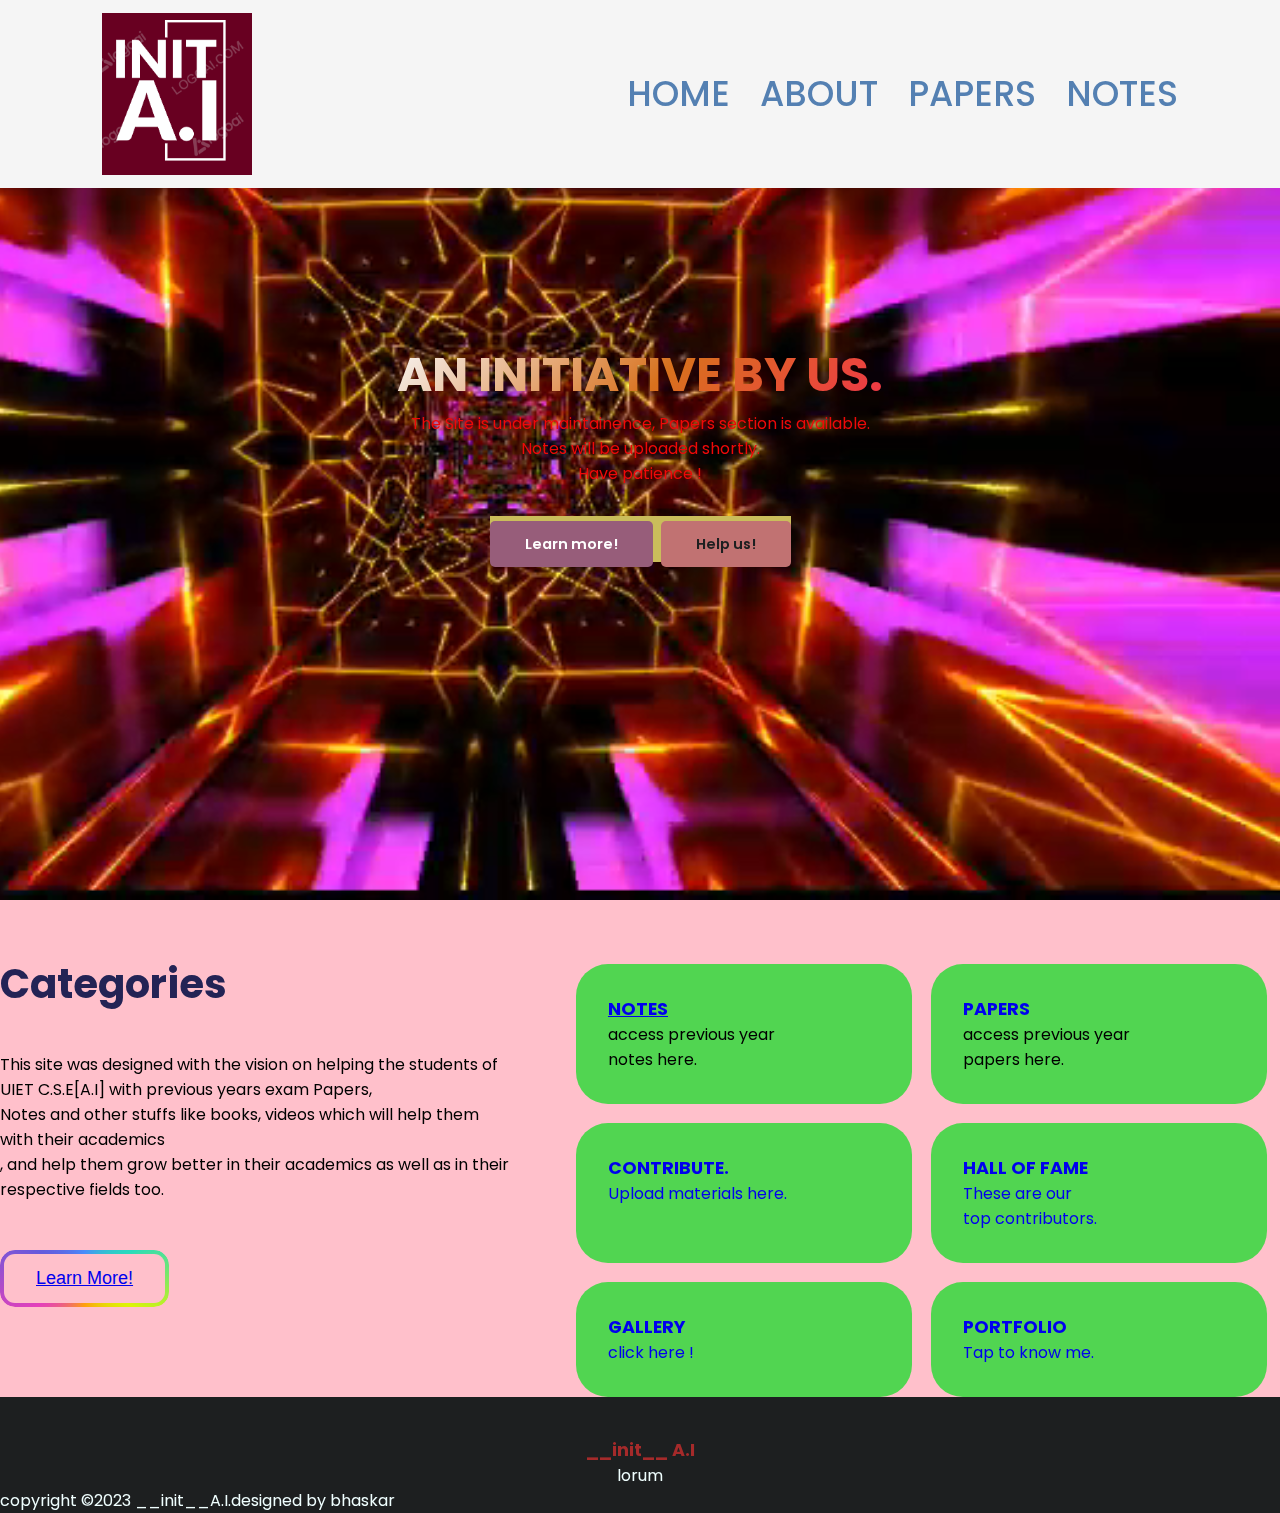
==== index.html @ b9704535 "Update index.html" ====
<!DOCTYPE html>
<html lang="en">
<head>
    <meta charset="UTF-8">
    <meta http-equiv="X-UA-Compatible" content="IE=edge">
    <meta name="viewport" content="width=device-width, initial-scale=1.0">
    <title>HTML Website</title>
    <link rel="stylesheet" href="style.css">
    <link rel="preconnect" href="https://fonts.googleapis.com">
    <link rel="preconnect" href="https://fonts.gstatic.com" crossorigin>
    <link href="https://fonts.googleapis.com/css2?family=Poppins:wght@300;400&display=swap" rel="stylesheet">

    <link rel="stylesheet" href="https://unicons.iconscout.com/release/v4.0.0/css/line.css">
</head>
<body>
    <!--------NAVIGATION------->
    <nav>
        <img src="images/Screenshot (2).png" alt="">
        <div class="navigation">
            <ul>
                <li><a href="index.html">HOME</a></li>
                <li><a href="portfolio.html">ABOUT</a></li>
                <li><a href="papers.html">PAPERS</a></li>
                <li><a href="notes.html">NOTES</a></li>
            </ul>

        </div>
    </nav>

    <!--        HOME    -->

    <section id="home">
        <h1 class="rainbow" style="font-size: 3rem;">An Initiative By Us.</h1>
        <p>The Site is under maintainence, Papers section is available.<br>Notes will be uploaded shortly.<br> Have patience !</p>
        <div class="btn">
            <a class="blue" href="excess.html">Learn more!</a>
            <a class="yellow" href="help.html">Help us!</a>
        </div>
    </section>

    <!-----END HOME  -->

    <!-----CATEGORIES    -->

    <section class="categories">
        <div class="categories_container">

            <video autoplay loop muted plays-inline class="background-clip">
                <source src="Background.mp4" type="video/mp4">
            </video>
            
            <div class="categories_left">
                <h1>Categories</h1>
                <p>This site was designed with the vision on helping the students of UIET C.S.E[A.I] with previous years exam Papers,<br>Notes and other stuffs like books, videos which will help them with their academics<br>, and help them grow better in their academics as well as in their respective fields too.</p>
                <button><a href="excess.html">Learn More!</a></button>
                <!--<button type="button" class="btn"><a href="#">Learn More!</a></button>-->
            </div>
            <div class="categories_right">
                <article class="category">
                    <span class="category_icon"><i class="uil uil-sigma"></i></span>
                    <h6><a href="notes.html">NOTES</a></h6>
                    <p>access previous year<br>notes here.</p>
                </article>
                <article class="category">
                    <span class="category_icon"><i class="uil uil-text-size"></i></span>
                    <h6><a href="papers.html" style="text-decoration:none;">PAPERS</a></h6>
                    <p>access previous year<br>papers here.</p>
                </article>
                <article class="category">
                    <span class="category_icon"><i class="uil uil-x-add"></i></span>
                    <h6><a href="help.html" style="text-decoration:none;">CONTRIBUTE.</a></h6>
                    <p><a href="help.html" style="text-decoration:none;">Upload materials here.</a></p>
                </article>
                <article class="category">
                    <span class="category_icon"><i class="uil uil-ninja"></i></span>
                    <h6><a href="testimonial.html" style="text-decoration:none;">HALL OF FAME</a></h6>
                    <p><a href="testimonial.html" style="text-decoration:none;">These are our <br>top contributors.</a></p>
                </article>
                <article class="category">
                    <span class="category_icon"><i class="uil uil-balance-scale"></i></span>
                    <h6><a href="excess.html" style="text-decoration:none;">GALLERY</a></h6>
                    <p><a href="excess.html" style="text-decoration:none;">click here !</a></p>
                </article>
                <article class="category">
                    <span class="category_icon"><i class="uil uil-archive-alt"></i></span>
                    <h6><a href="portfolio.html" style="text-decoration:none;">PORTFOLIO</a></h6>
                    <p><a href="portfolio.html" style="text-decoration:none;">Tap to know me.</a></p>
                </article>
            </div>
        </div>
    </section>

    <footer>
        <div class="footer_content">
            <h6 style="color: brown;">__init__ A.I</h6>
            <p>lorum</p>
            <ul class="socials">
                <li><a href="https://github.com/bhaskarr103"><i class="uil uil-github"></i></i></a></li>
                <li><a href="#"><i class="uil uil-instagram-alt"></i></a></li>
                <li><a href="#"><i class="uil uil-telegram-alt"></i></a></li>
                <li><a href="https://www.linkedin.com/in/bhaskar-r-bab214249"><i class="uil uil-linkedin-alt"></i></a></li>
            </ul>               
        </div>
        <div class="footer_bottom">
            <p>copyright &copy;2023 __init__A.I.designed by<sapan> bhaskar</span></p>
        </div>
    </footer>
</body>
</html>
---- style.css ----
* {
    margin: 0;
    padding: 0;
    box-sizing: border-box;
}

body {
    font-family: 'Poppins', sans-serif;
}

/*          GLOBAL TAGS      */


h1 {
    font-size: 2.5rem;
    font-weight: 700;
    color: rgb(35,35,85);
}

span {
    font-size: .9rem;
    color: #757373;
}

h6 {
    font-size: 1.1rem;
    color: rgb(24,24,49);
}

/*        NAVIGATION      */
nav {
    position: fixed;
    width: 100%;
    background-color:whitesmoke;
    display: flex;
    flex-direction: row;
    justify-content: space-between;
    align-items: center;
    padding: 1vw 8vw;
    box-shadow: 2px 2px 10px rgb(0,0,0,0);
}

nav img {
    width: 150px;
    cursor: pointer;
}

nav .navigation ul {
    display: flex;
    justify-content: flex-end;
    align-items: center;
}

nav .navigation ul li {
    list-style: none;
    margin-left: 30px;
}

nav .navigation ul li a {
    text-decoration: none;
    color: rgb(84, 128, 178);
    font-size: 35px;
    font-weight: 500;
    transition: 0.3s ease;
}

nav .navigation ul li a:hover {
    color: yellowgreen;
}


    /* Media Queries for navigation. */

    @media only screen and (max-width: 600px) {
        nav {
            flex-direction: column;
            padding: 1vw;
        }

        nav img {
            width: 100px;
        }

        nav .navigation ul li {
            margin: 10px 6px;
        }

        nav .navigation ul li a {
            font-size: 20px;
        }
    }

    @media only screen and (min-width: 601px) and (max-width: 1024px) {
        nav {
            padding: 1vw 4vw;
        }

        nav img {
            width: 120px;
        }

        nav .navigation ul li {
            margin-left: 20px;
        }

        nav .navigation ul li a {
            font-size: 25px;
        }
    }


/*       home     */

#home{
    /*background-image: linear-gradient(rgb(9,5,54,0.3),rgb(5,7,46,0.4)),url(images/Educational-Web-Development-and-design-banner.png);*/
    width: 100%;
    height: 100vh;
    background-size:cover;
    bacground-position: center;
    display: flex;
    flex-direction: column;
    justify-content: center;
    align-items: center;
    text-align: center;
    padding:40px;
}

#home h2 {
    color: #ecc903;
    font-size: 3.2rem;
    letter-spacing: 1px;
}

#home p {
    width: 50%;
    color:#ee0909;
    font-size: 1rem;
    line-height: 25px;
}

#home .btn {
    margin-top: 30px;
}

#home a {
    text-decoration: none;
    font-size: 0.9rem;
    padding: 13px 35px;
    background-color: #fff;
    font-weight: 600;
    border-radius:5px;
}

#home a.blue {
    color: #fff;
    background: rgb(151, 93, 122);
}

#home a.blue:hover {
    color: tomato;
    background: rgb(141, 246, 22);
}

#home a.yellow {
    color: #1d1f20;
    background: rgb(193, 114, 114);
}

#home a.yellow:hover {
    color: #dbc33a;
    background: rgb(46, 166, 39);
}

.rainbow
{
   text-transform: uppercase;
  background-image: linear-gradient(
    -225deg,
    #f8f8f8 0%,
    #d8711d 29%,
    #ff1361 67%,
    #3c28ef 100%
  );
  background-size: auto auto;
  background-clip: border-box;
  background-size: 200% auto;
  color: #fff;
  background-clip: text;
  text-fill-color: transparent;
  -webkit-background-clip: text;
  -webkit-text-fill-color: transparent;
  animation: textclip 2s linear infinite;
  display: inline-block;
      font-size: 19px;
}

@keyframes textclip {
    to {
      background-position: 200% center;
    }
  }

/*       CATEGORIES         */


.categories {
    background: pink;
}

.categories h1 {
    line-height:1;
    margin-bottom: 3rem;
    margin-top:4rem;
}

.categories_container {
    display: grid;
    grid-template-columns: 40% 60%;
    gap: 4rem;
}


button {
    --border-radius: 15px;
    --border-width: 4px;
    appearance: none;
    position: relative;
    padding: 1em 2em;
    border: 0;
    background-color: pink;
    font-family: "Roboto", Arial, "Segoe UI", sans-serif;
    font-size: 18px;
    font-weight: 500;
    color: #fff;
    z-index: 2;
   }
   
   button::after {
    --m-i: linear-gradient(pink, pink);
    --m-o: content-box, padding-box;
    content: "";
    position: absolute;
    left: 0;
    top: 0;
    width: 100%;
    height: 100%;
    padding: var(--border-width);
    border-radius: var(--border-radius);
    background-image: conic-gradient(
           #488cfb,
           #29dbbc,
           #ddf505,
           #ff9f0e,
           #e440bb,
           #655adc,
           #488cfb
       );
    -webkit-mask-image: var(--m-i), var(--m-i);
    mask-image: var(--m-i), var(--m-i);
    -webkit-mask-origin: var(--m-o);
    mask-origin: var(--m-o);
    -webkit-mask-clip: var(--m-o);
    mask-composite: exclude;
    -webkit-mask-composite: destination-out;
    filter: hue-rotate(0);
    animation: rotate-hue linear 500ms infinite;
    animation-play-state: paused;
   }
   
   button:hover::after {
    animation-play-state: running;
   }
   
   @keyframes rotate-hue {
    to {
     filter: hue-rotate(1turn);
    }
   }
   
   button,
   button::after {
    box-sizing: border-box;
   }
   
   button:active {
    --border-width: 5px;
   }


.background-clip{
    position:absolute;
    /*height: 100vh;*/
    right: 0;
    /*left: 0;*/
    bottom: 0;
    z-index: -1;
}

@media (min-aspect-ratio:16/9){
    .background-clip{
        width: 100%;
        height: auto;
    }
}

@media (max-aspect-ratio:16/9){
    .background-clip{
        width:auto;
        height:100%;
    }
}


.categories_left p {
    margin: 1rem 0 3rem;
}

.categories_right {
    display: grid;
    grid-template-columns: repeat(2, 1fr);
    gap: 1.2rem;
    margin-top: 4rem;
    margin-right: 10%;
}

.category {
    background: rgb(81, 213, 81);
    padding: 2rem;
    border-radius: 2rem;
    transition: all 400ms ease;
}

.category:hover {
    box-shadow: 0 3rem 3rem rgb(0,0,0,0.3);
}


.uil-text-size {
    font-size: 50px;
    font-weight: 700;
    color:aqua;
}

.uil-sigma {
    font-size: 50px;
    font-weight: 700;
    color:rgb(201, 111, 26);
}

.uil-x-add {
    font-size: 50px;
    font-weight: 700;
    color:aqua;
}

.uil-ninja {
    font-size: 50px;
    font-weight: 700;
    color:rgb(201, 111, 26);
}

.uil-balance-scale {
    font-size: 50px;
    font-weight: 700;
    color:rgb(201, 111, 26);
}

.uil-archive-alt {
    font-size: 50px;
    font-weight: 700;
    color:rgb(32, 174, 206);
}

footer {
    background:#1d1f20;
    height:auto;
    width: auto;
    padding-top:40px;
    color:azure;
}

.footer_content {
    display: flex;
    align-items: center;
    justify-content: center;
    flex-direction: column;
    text-align: center;
}

.uil-github {
    font-size:30px;
}

.uil-instagram-alt {
    font-size:30px;
}

.uil-telegram-alt {
    font-size:30px;
}

.uil-linkedin-alt {
    font-size:30px;
}

.socials {
    list-style: none;
}

.btn {
    background-color: rgb(202, 189, 91);
    font-size: 30px;
}



/* Responsive Styles */

@media screen and (max-width: 768px) {
    body {
      font-size: 14px;
    }
  
    nav img {
      width: 120px;
    }
  
    nav .navigation ul li a {
      font-size: 20px;
    }
  
    #home h2 {
      font-size: 1.8rem;
    }
  
    #home p {
      width: 80%;
      font-size: 0.8rem;
    }
  
    #home a {
      font-size: 0.8rem;
      padding: 10px 25px;
    }
  
    .categories_container {
      grid-template-columns: 100%;
    }
  
    .categories_right {
      grid-template-columns: 100%;
    }
  }
  
  /* Keyframes for animation */
  
  @keyframes fadeIn {
    0% {
      opacity: 0;
      transform: translateY(20px);
    }
    100% {
      opacity: 1;
      transform: translateY(0);
    }
  }
  
  /* Apply animations to elements */
  
  #home {
    animation: fadeIn 1s ease-in-out;
  }
  
  .categories_container,
  .categories_right {
    animation: fadeIn 1s ease-in-out;
    animation-delay: 0.5s;
  }
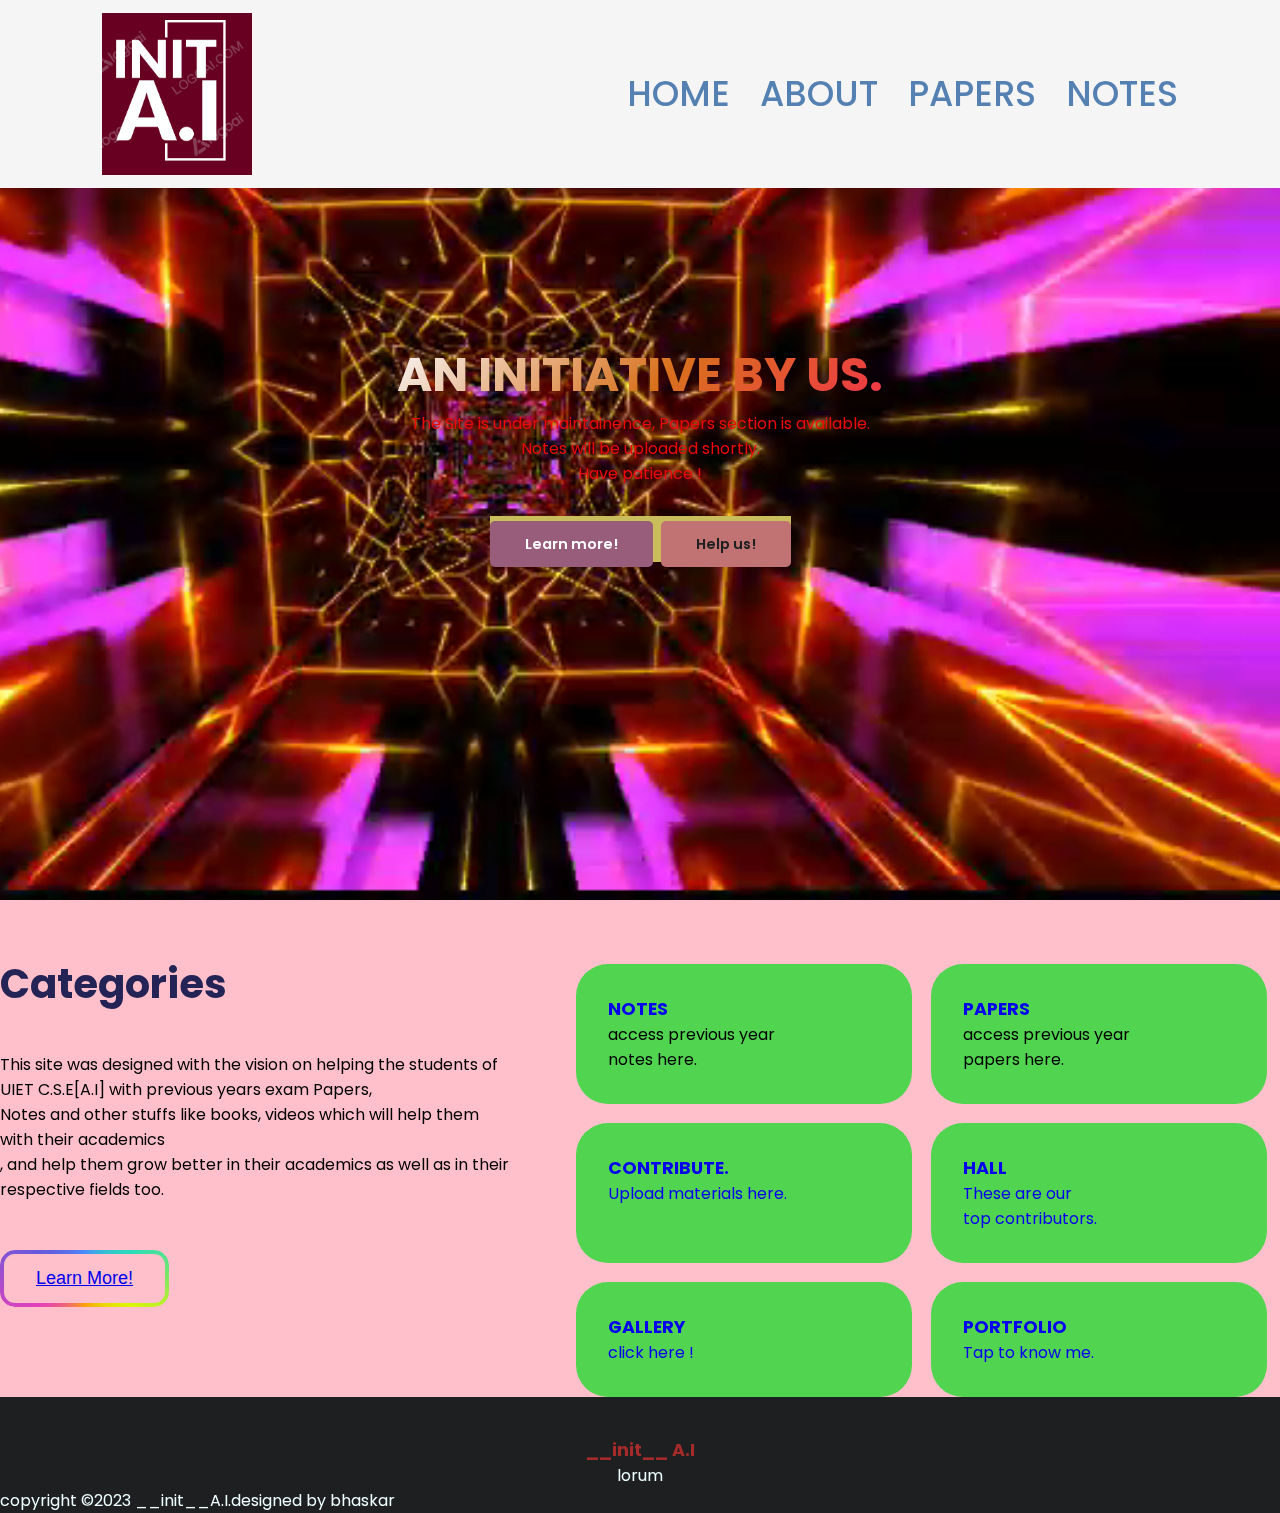
==== commit e39e58ef: "Update index.html" ====
--- a/index.html
+++ b/index.html
@@ -58,7 +58,7 @@
             <div class="categories_right">
                 <article class="category">
                     <span class="category_icon"><i class="uil uil-sigma"></i></span>
-                    <h6><a href="notes.html">NOTES</a></h6>
+                    <h6><a href="notes.html" style="text-decoration:none;">NOTES</a></h6>
                     <p>access previous year<br>notes here.</p>
                 </article>
                 <article class="category">
@@ -73,7 +73,7 @@
                 </article>
                 <article class="category">
                     <span class="category_icon"><i class="uil uil-ninja"></i></span>
-                    <h6><a href="testimonial.html" style="text-decoration:none;">HALL OF FAME</a></h6>
+                    <h6><a href="testimonial.html" style="text-decoration:none;">HALL</a></h6>
                     <p><a href="testimonial.html" style="text-decoration:none;">These are our <br>top contributors.</a></p>
                 </article>
                 <article class="category">
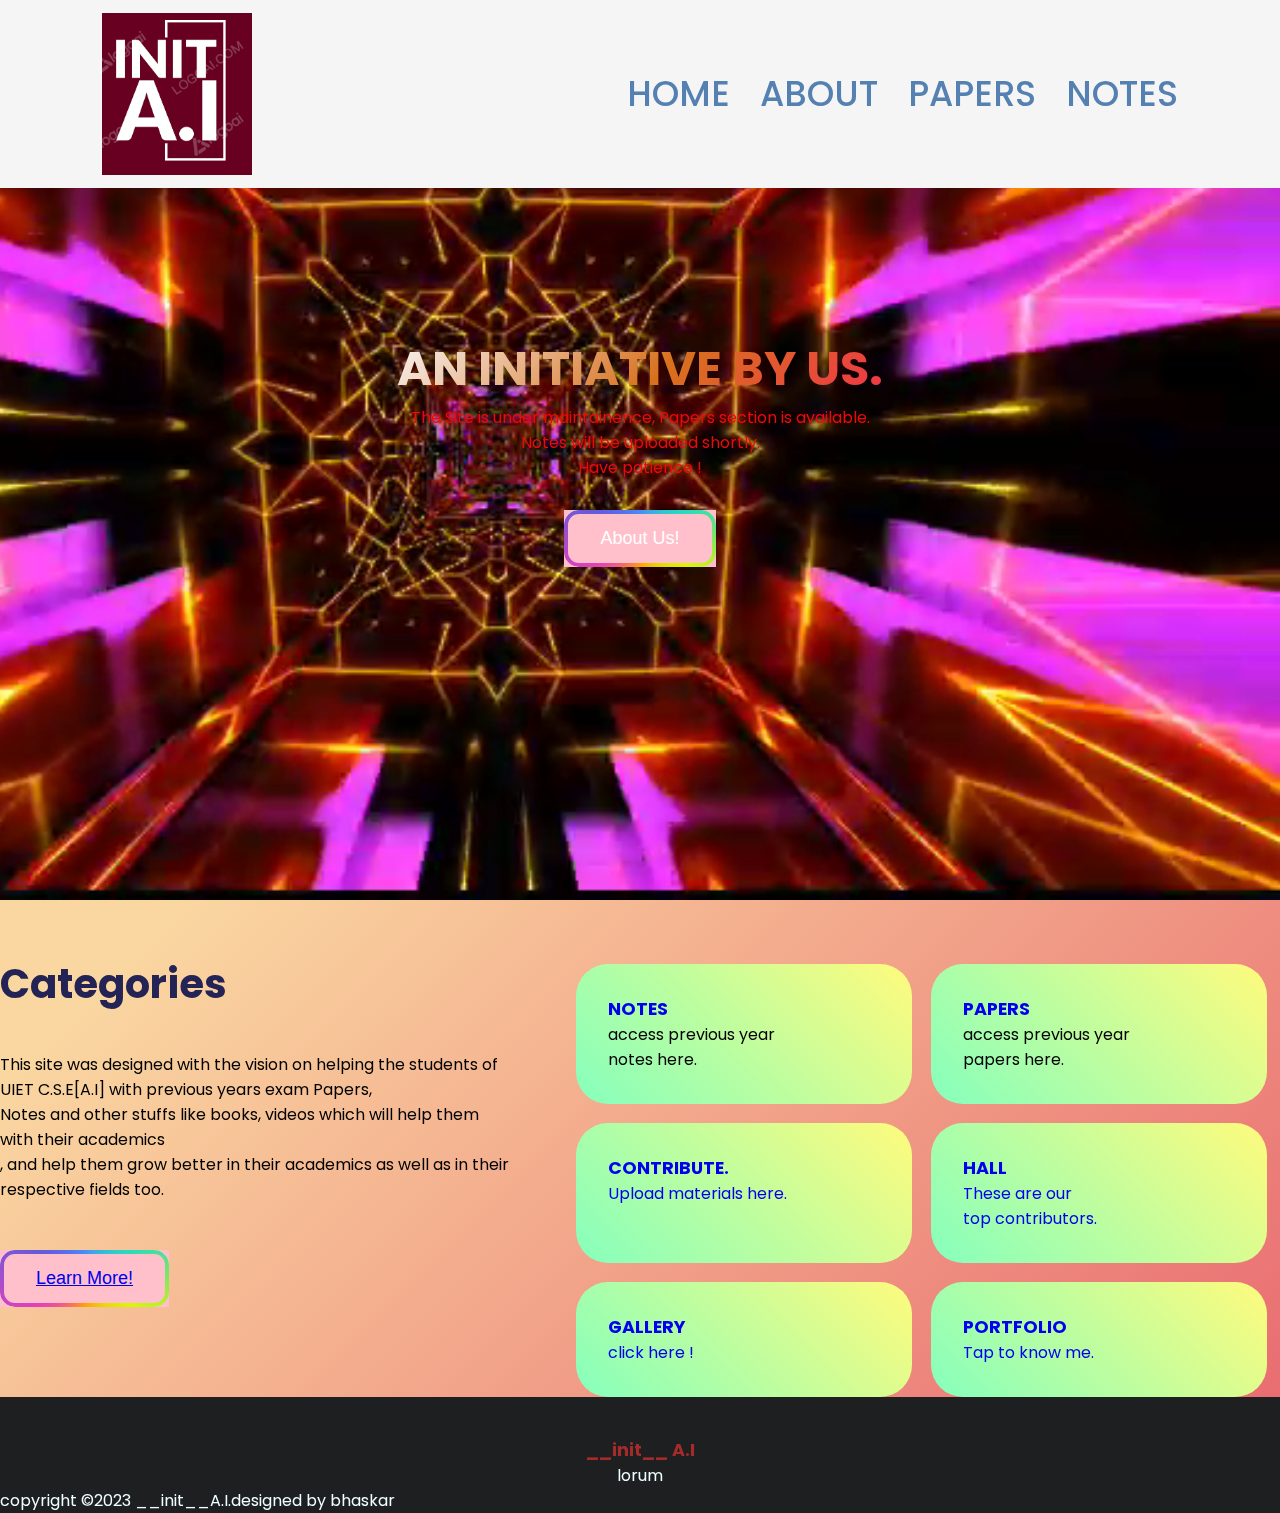
==== commit bcf9fc9c: "Update index.html" ====
--- a/index.html
+++ b/index.html
@@ -33,8 +33,7 @@
         <h1 class="rainbow" style="font-size: 3rem;">An Initiative By Us.</h1>
         <p>The Site is under maintainence, Papers section is available.<br>Notes will be uploaded shortly.<br> Have patience !</p>
         <div class="btn">
-            <a class="blue" href="excess.html">Learn more!</a>
-            <a class="yellow" href="help.html">Help us!</a>
+            <button class="button-36" role="button">About Us!</button>
         </div>
     </section>
 
--- a/style.css
+++ b/style.css
@@ -140,6 +140,7 @@
 
 #home .btn {
     margin-top: 30px;
+    background-color:rgb(228, 63, 206);
 }
 
 #home a {
@@ -204,7 +205,7 @@
 
 
 .categories {
-    background: pink;
+    background-image: linear-gradient( 135deg, #FAD7A1 10%, #E96D71 100%);
 }
 
 .categories h1 {
@@ -324,7 +325,11 @@
 }
 
 .category {
-    background: rgb(81, 213, 81);
+
+    background-color: #85FFBD;
+    background-image: linear-gradient(45deg, #85FFBD 0%, #FFFB7D 100%);
+
+    /*background: rgb(81, 213, 81);*/
     padding: 2rem;
     border-radius: 2rem;
     transition: all 400ms ease;
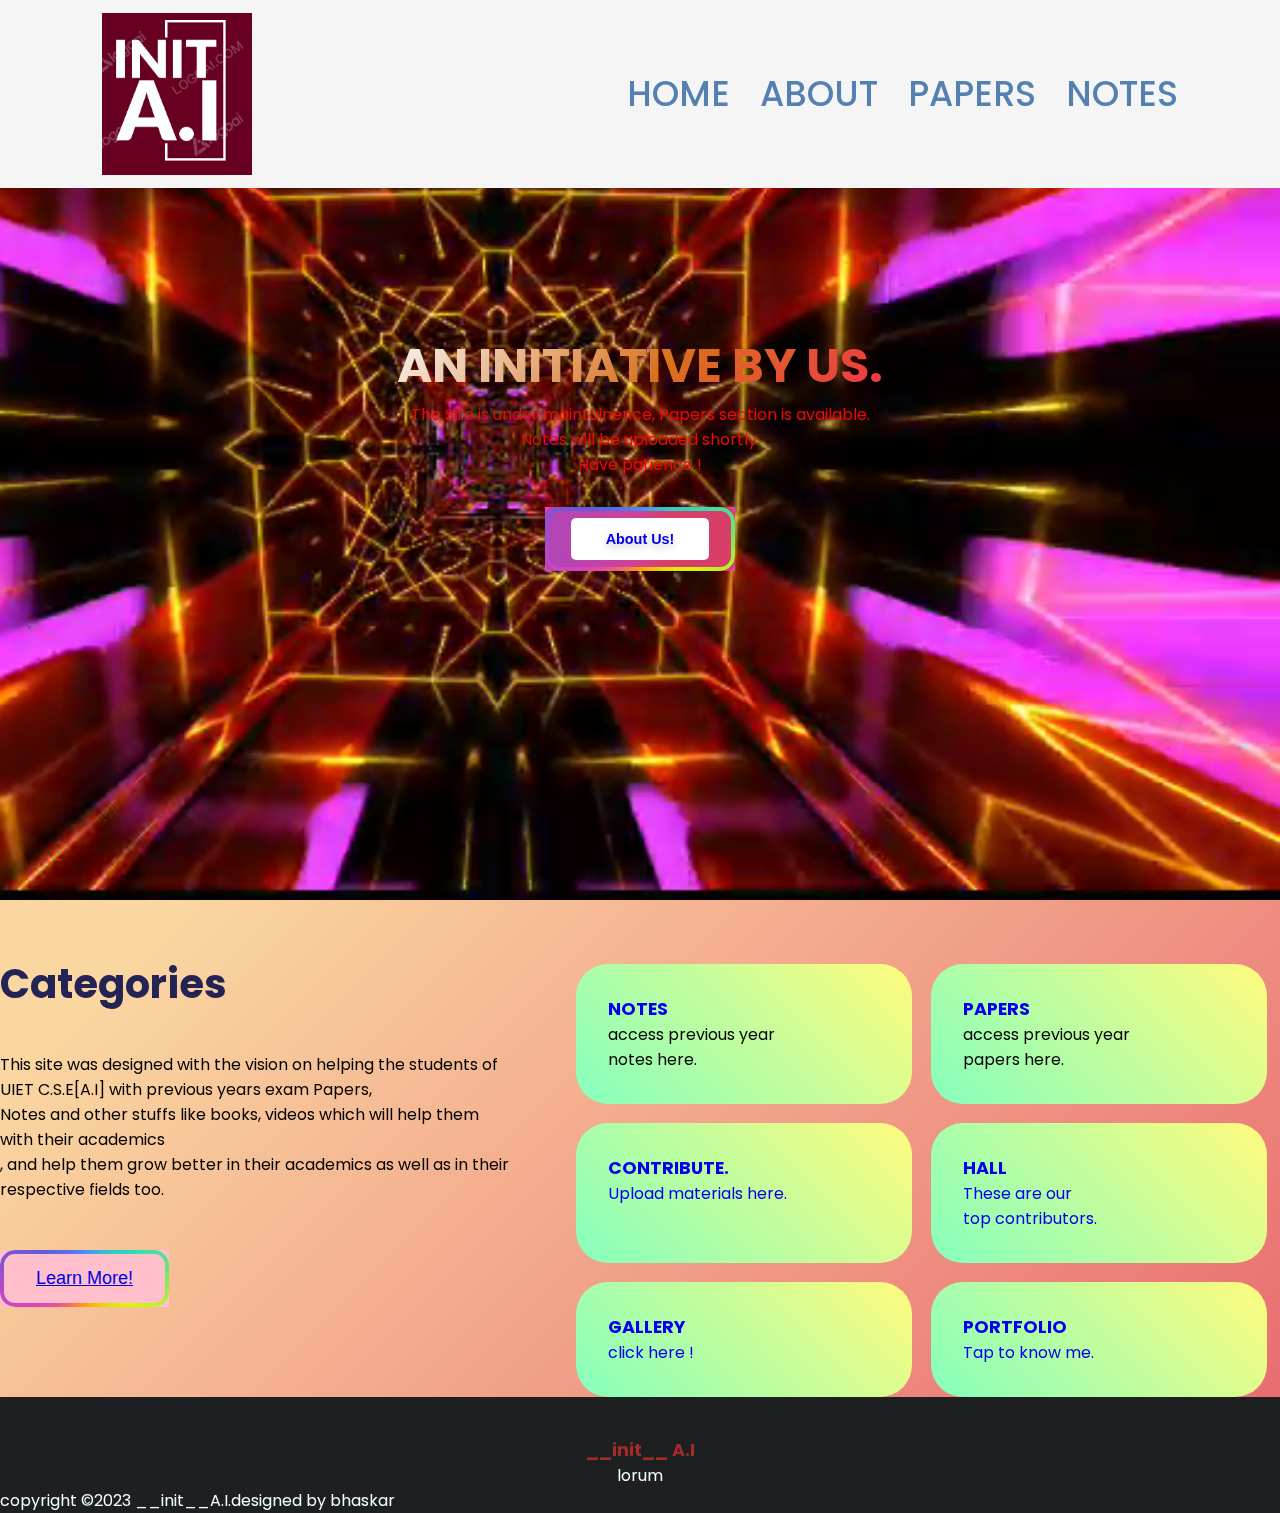
==== commit b413fc1d: "Update index.html" ====
--- a/index.html
+++ b/index.html
@@ -33,7 +33,7 @@
         <h1 class="rainbow" style="font-size: 3rem;">An Initiative By Us.</h1>
         <p>The Site is under maintainence, Papers section is available.<br>Notes will be uploaded shortly.<br> Have patience !</p>
         <div class="btn">
-            <button class="button-36" role="button">About Us!</button>
+            <button class="button-36" role="button"><a href="excess.html">About Us!</a></button>
         </div>
     </section>
 
--- a/style.css
+++ b/style.css
@@ -142,6 +142,39 @@
     margin-top: 30px;
     background-color:rgb(228, 63, 206);
 }
+
+#home .button-36 {
+    background-image: linear-gradient(92.88deg, #b345b5 9.16%, #cc439c 43.89%, #d73f68 64.72%);
+    border-radius: 8px;
+    border-style: none;
+    box-sizing: border-box;
+    color: #FFFFFF;
+    cursor: pointer;
+    flex-shrink: 0;
+    font-family: "Inter UI","SF Pro Display",-apple-system,BlinkMacSystemFont,"Segoe UI",Roboto,Oxygen,Ubuntu,Cantarell,"Open Sans","Helvetica Neue",sans-serif;
+    font-size: 16px;
+    font-weight: 500;
+    height: 4rem;
+    padding: 0 1.6rem;
+    text-align: center;
+    text-shadow: rgba(0, 0, 0, 0.25) 0 3px 8px;
+    transition: all .5s;
+    user-select: none;
+    -webkit-user-select: none;
+    touch-action: manipulation;
+  }
+  
+  .button-36:hover {
+    box-shadow: rgba(80, 63, 205, 0.5) 0 1px 30px;
+    transition-duration: .1s;
+  }
+  
+  @media (min-width: 768px) {
+    .button-36 {
+      padding: 0 2.6rem;
+    }
+  }
+
 
 #home a {
     text-decoration: none;
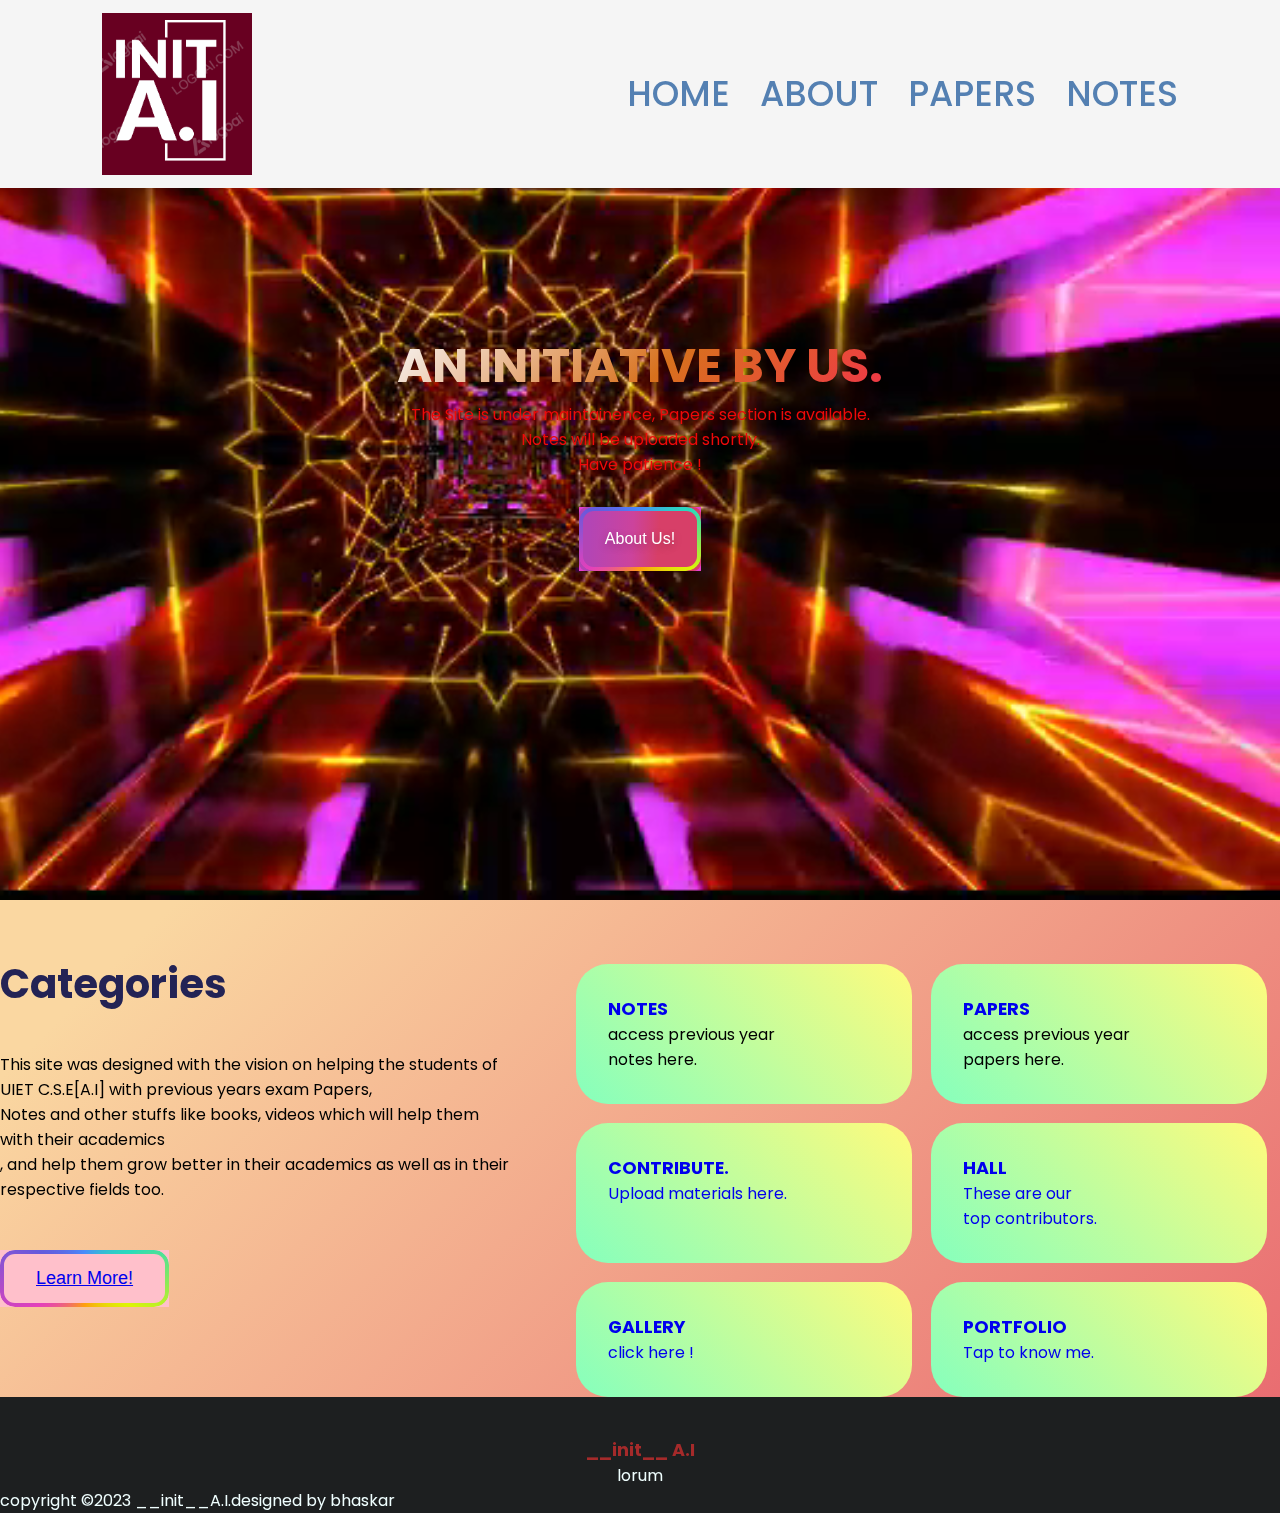
==== commit c86d835a: "Update index.html" ====
--- a/index.html
+++ b/index.html
@@ -33,7 +33,7 @@
         <h1 class="rainbow" style="font-size: 3rem;">An Initiative By Us.</h1>
         <p>The Site is under maintainence, Papers section is available.<br>Notes will be uploaded shortly.<br> Have patience !</p>
         <div class="btn">
-            <button class="button-36" role="button"><a href="excess.html">About Us!</a></button>
+            <button class="button-36" role="button">About Us!</button>
         </div>
     </section>
 
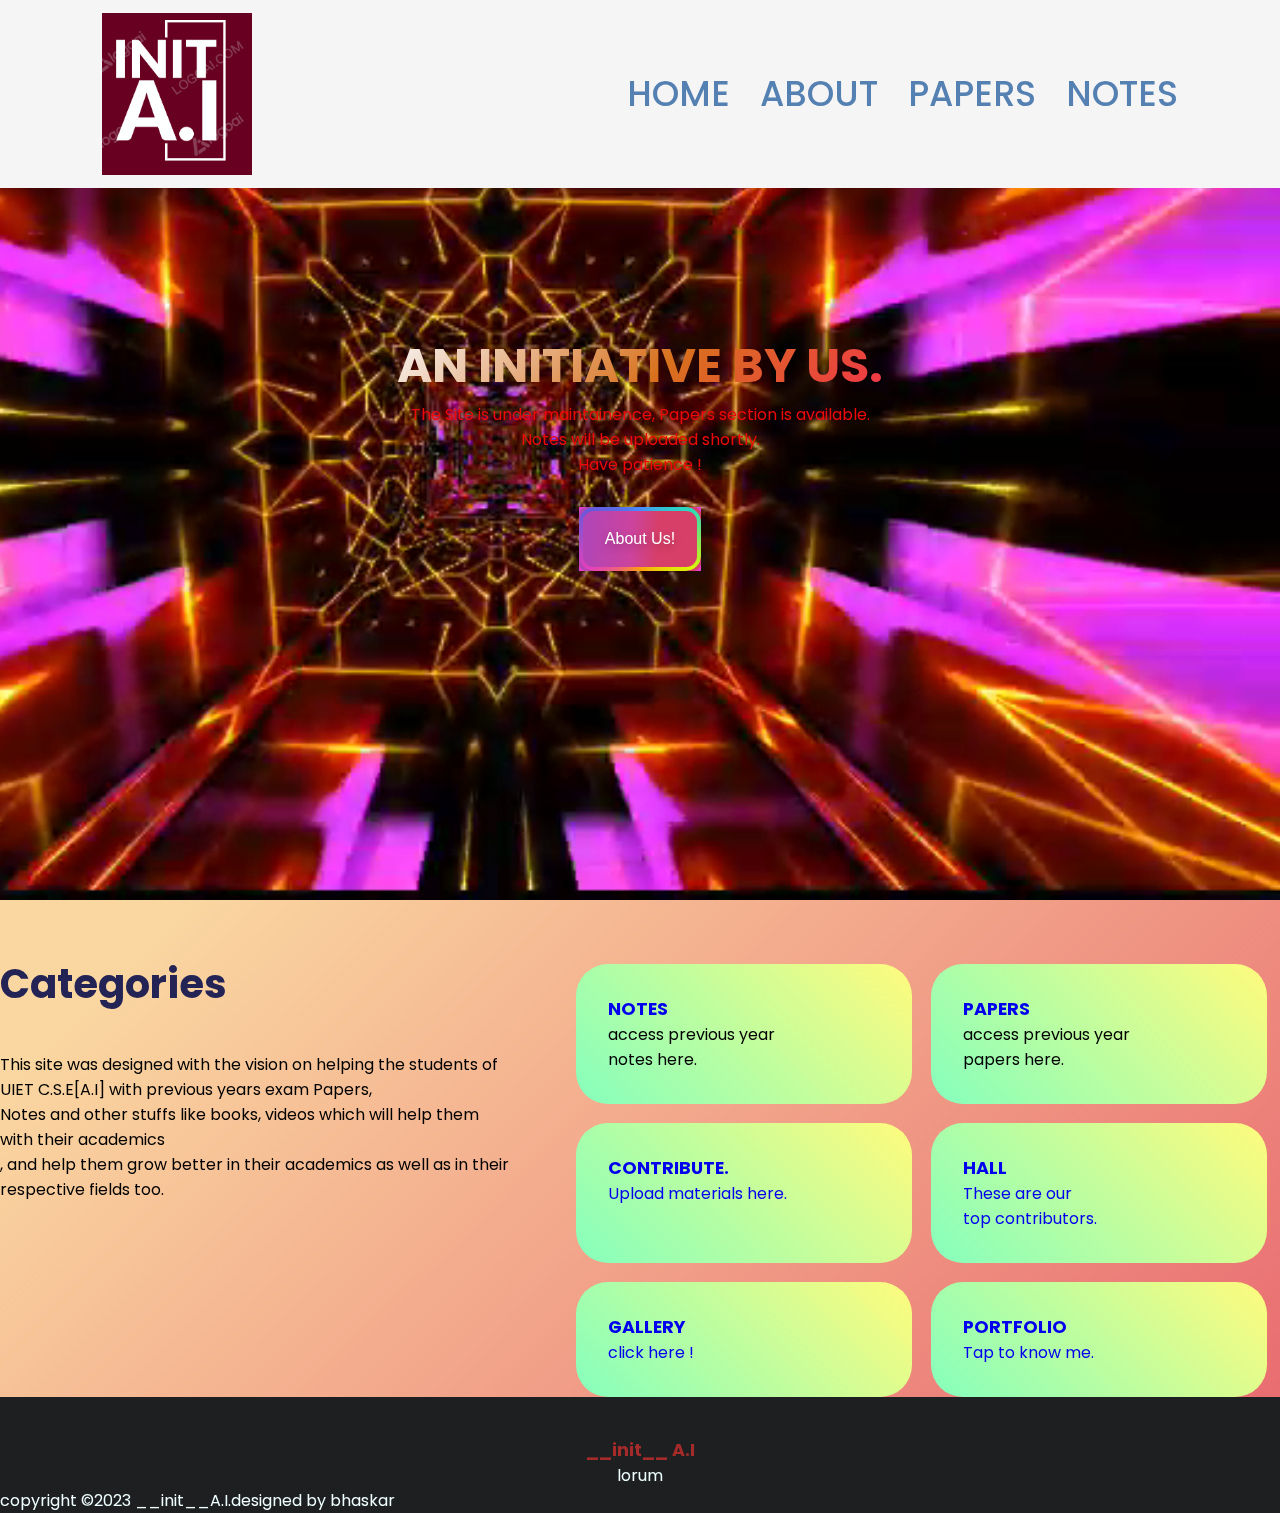
==== commit 5fc56174: "Update index.html" ====
--- a/index.html
+++ b/index.html
@@ -51,7 +51,6 @@
             <div class="categories_left">
                 <h1>Categories</h1>
                 <p>This site was designed with the vision on helping the students of UIET C.S.E[A.I] with previous years exam Papers,<br>Notes and other stuffs like books, videos which will help them with their academics<br>, and help them grow better in their academics as well as in their respective fields too.</p>
-                <button><a href="excess.html">Learn More!</a></button>
                 <!--<button type="button" class="btn"><a href="#">Learn More!</a></button>-->
             </div>
             <div class="categories_right">
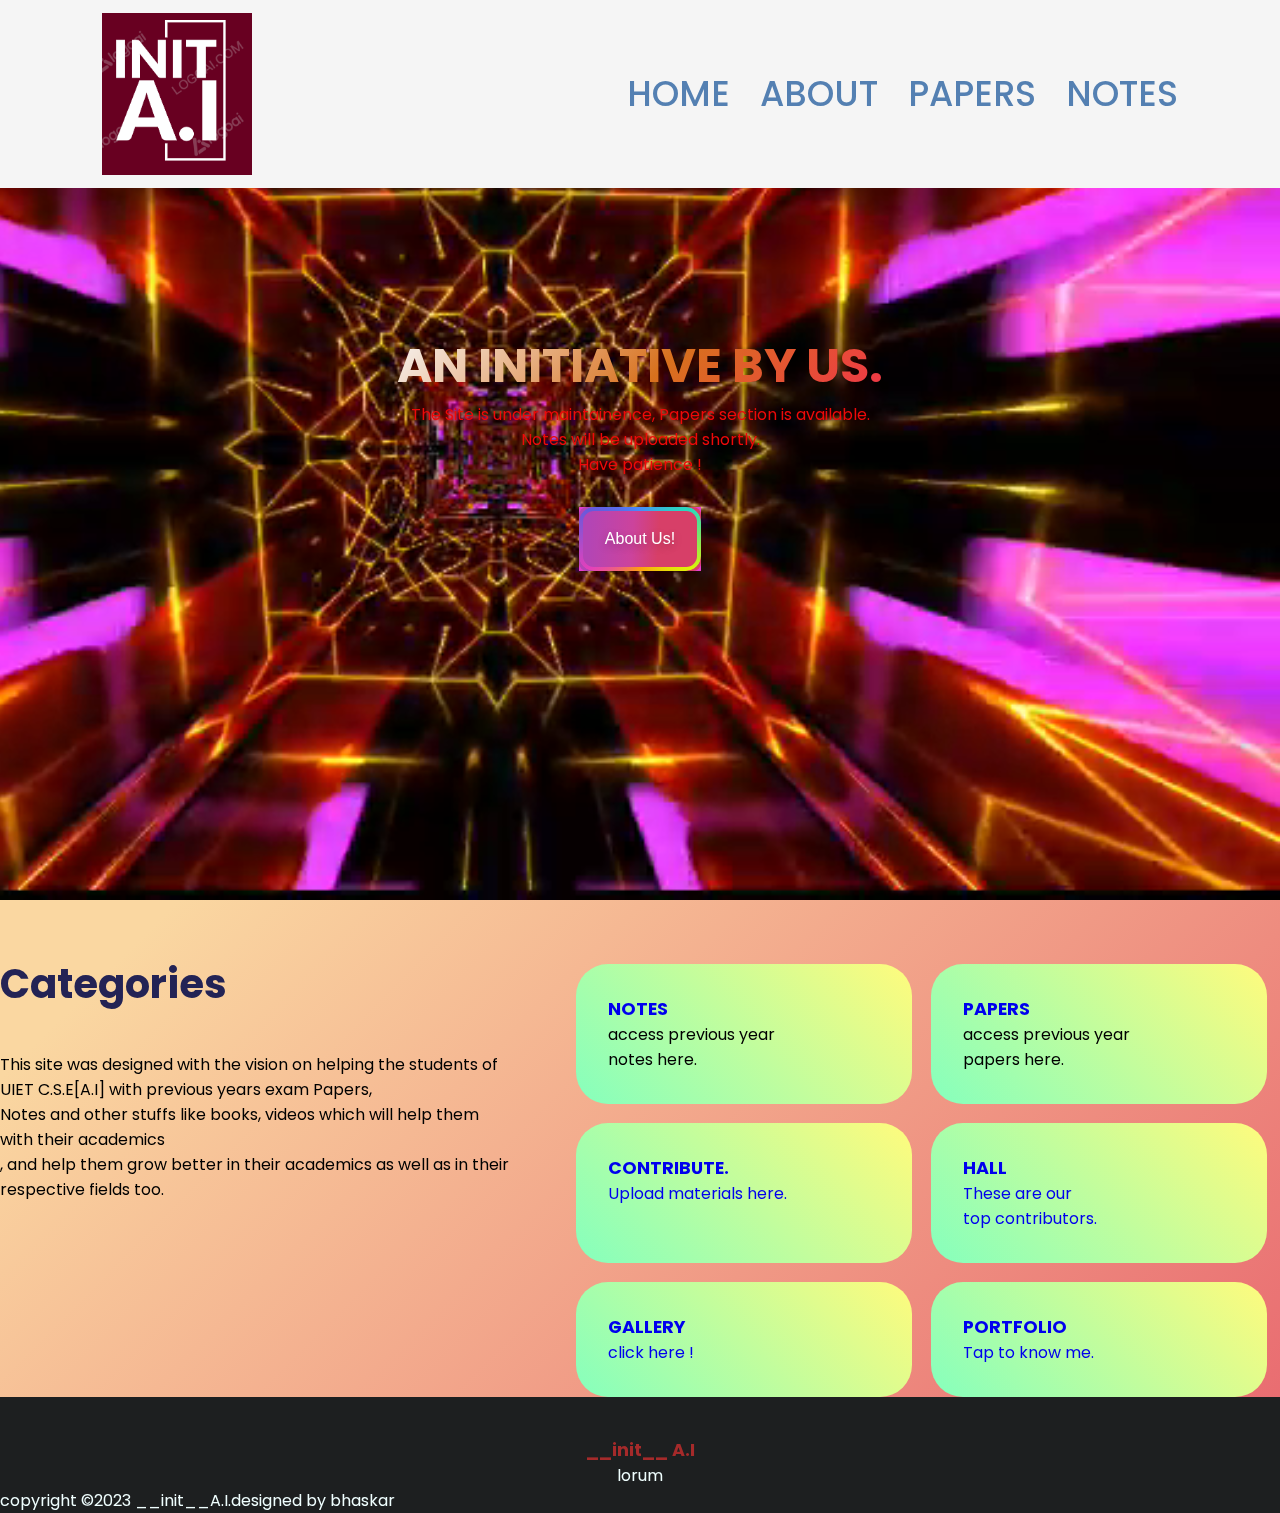
==== commit a8882cec: "Update index.html" ====
--- a/index.html
+++ b/index.html
@@ -19,7 +19,7 @@
         <div class="navigation">
             <ul>
                 <li><a href="index.html">HOME</a></li>
-                <li><a href="portfolio.html">ABOUT</a></li>
+                <li><a href="portfolionew.html">ABOUT</a></li>
                 <li><a href="papers.html">PAPERS</a></li>
                 <li><a href="notes.html">NOTES</a></li>
             </ul>
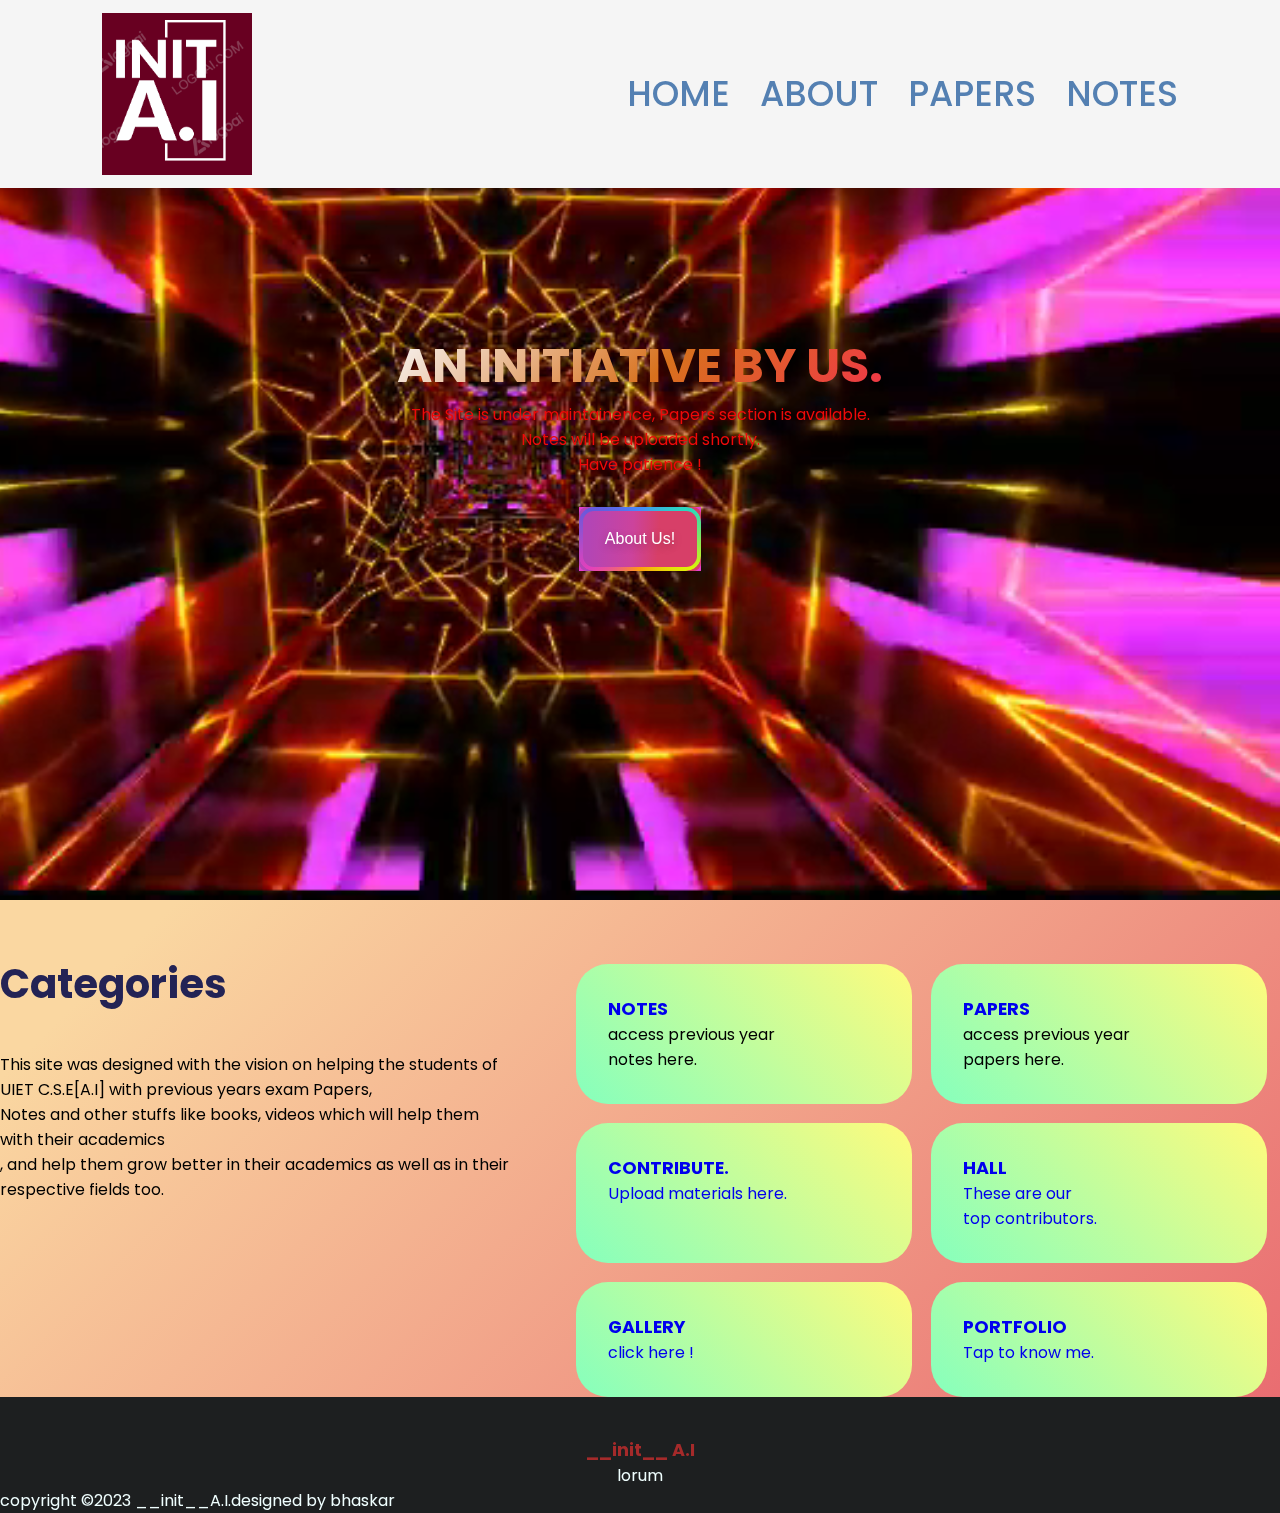
==== commit d457869f: "Update index.html" ====
--- a/index.html
+++ b/index.html
@@ -19,7 +19,7 @@
         <div class="navigation">
             <ul>
                 <li><a href="index.html">HOME</a></li>
-                <li><a href="portfolionew.html">ABOUT</a></li>
+                <li><a href="portfolio.html">ABOUT</a></li>
                 <li><a href="papers.html">PAPERS</a></li>
                 <li><a href="notes.html">NOTES</a></li>
             </ul>
